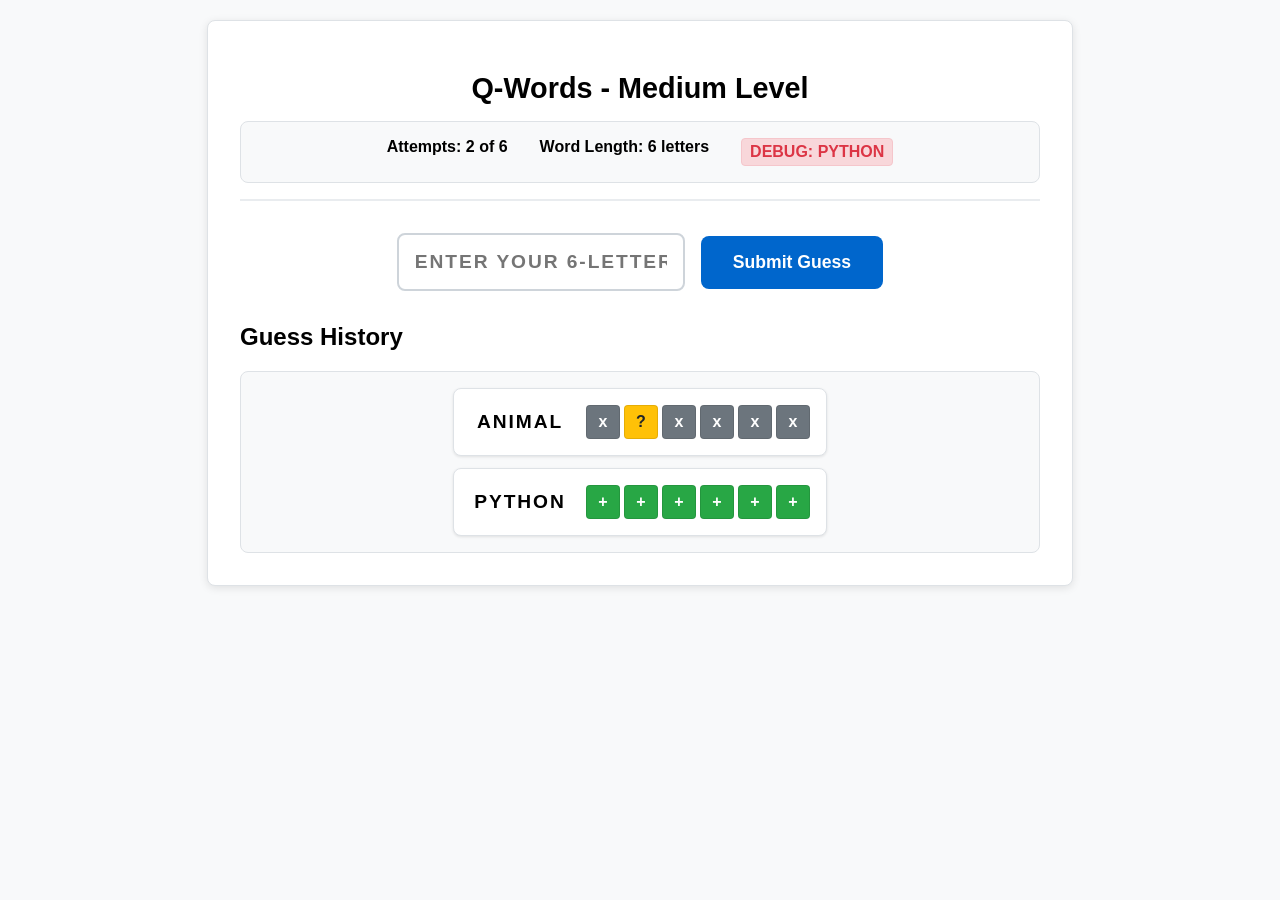
==== debug_test.html @ b5c4e561 "Intial commit" ====
<!DOCTYPE html>
<html lang="en">
<head>
    <meta charset="UTF-8">
    <meta name="viewport" content="width=device-width, initial-scale=1.0">
    <title>Q-Words Debug Test</title>
    <style>
        body {
            font-family: Arial, sans-serif;
            background-color: #f8f9fa;
            margin: 0;
            padding: 20px;
        }
        
        .game-container {
            max-width: 800px;
            margin: 0 auto;
            background: white;
            padding: 2rem;
            border-radius: 8px;
            box-shadow: 0 2px 8px rgba(0,0,0,0.1);
            border: 1px solid #dee2e6;
        }
        
        .game-header {
            text-align: center;
            margin-bottom: 2rem;
            padding-bottom: 1rem;
            border-bottom: 2px solid #e9ecef;
            background: #ffffff;
        }
        
        .game-header h1 {
            color: #000000;
            margin-bottom: 1rem;
            font-size: 1.8rem;
            font-weight: bold;
            text-shadow: none;
        }
        
        .game-info {
            display: flex;
            justify-content: center;
            gap: 2rem;
            flex-wrap: wrap;
            font-weight: 600;
            color: #000000;
            background: #f8f9fa;
            padding: 1rem;
            border-radius: 8px;
            border: 1px solid #dee2e6;
        }
        
        .debug-word {
            color: #dc3545 !important;
            font-weight: bold;
            background: #f8d7da;
            padding: 0.25rem 0.5rem;
            border-radius: 4px;
            border: 1px solid #f5c6cb;
        }
        
        .guess-form {
            display: flex;
            justify-content: center;
            gap: 1rem;
            align-items: center;
            flex-wrap: wrap;
            margin: 2rem 0;
        }
        
        #guess-input {
            padding: 1rem;
            font-size: 1.2rem;
            border: 2px solid #ced4da;
            border-radius: 8px;
            text-align: center;
            text-transform: uppercase;
            min-width: 200px;
            font-weight: bold;
            letter-spacing: 0.1em;
        }
        
        #submit-guess {
            background: #0066cc;
            color: white;
            border: none;
            padding: 1rem 2rem;
            font-size: 1.1rem;
            border-radius: 8px;
            cursor: pointer;
            font-weight: 600;
            min-height: 44px;
        }
        
        .guesses {
            display: flex;
            flex-direction: column;
            gap: 0.75rem;
            align-items: center;
            max-height: 400px;
            overflow-y: auto;
            padding: 1rem;
            background: #f8f9fa;
            border-radius: 8px;
            border: 1px solid #dee2e6;
        }
        
        .guess-row {
            display: flex;
            gap: 1rem;
            align-items: center;
            padding: 1rem;
            background: white;
            border-radius: 8px;
            min-width: 300px;
            box-shadow: 0 1px 3px rgba(0,0,0,0.1);
            border: 1px solid #dee2e6;
        }
        
        .guess-word {
            font-weight: bold;
            font-size: 1.2rem;
            min-width: 100px;
            text-align: center;
            letter-spacing: 0.1em;
        }
        
        .guess-feedback {
            display: flex;
            gap: 0.25rem;
        }
        
        .feedback-char {
            display: inline-flex;
            align-items: center;
            justify-content: center;
            width: 32px;
            height: 32px;
            border-radius: 4px;
            font-weight: bold;
            color: white;
            font-size: 1rem;
            border: 1px solid rgba(0,0,0,0.1);
        }
        
        .feedback-\+ {
            background: #28a745;
        }
        
        .feedback-\? {
            background: #ffc107;
            color: #212529;
        }
        
        .feedback-x {
            background: #6c757d;
        }
    </style>
</head>
<body>
    <div class="game-container">
        <header class="game-header">
            <h1>Q-Words - Medium Level</h1>
            <div class="game-info" role="status" aria-live="polite" aria-label="Game status">
                <span>Attempts: 2 of 6</span>
                <span>Word Length: 6 letters</span>
                <span class="debug-word" aria-label="Debug mode: target word is PYTHON">
                    DEBUG: PYTHON
                </span>
            </div>
        </header>
        
        <section class="game-input">
            <form class="guess-form" onsubmit="testSubmit(event)">
                <input type="text" 
                       name="guess" 
                       id="guess-input" 
                       maxlength="6" 
                       placeholder="Enter your 6-letter guess..."
                       autocomplete="off"
                       required>
                <button type="submit" id="submit-guess">Submit Guess</button>
            </form>
        </section>
        
        <section class="guess-history">
            <h2>Guess History</h2>
            <div class="guesses">
                <div class="guess-row">
                    <span class="guess-word">ANIMAL</span>
                    <span class="guess-feedback">
                        <span class="feedback-char feedback-x">x</span>
                        <span class="feedback-char feedback-?">?</span>
                        <span class="feedback-char feedback-x">x</span>
                        <span class="feedback-char feedback-x">x</span>
                        <span class="feedback-char feedback-x">x</span>
                        <span class="feedback-char feedback-x">x</span>
                    </span>
                </div>
                <div class="guess-row">
                    <span class="guess-word">PYTHON</span>
                    <span class="guess-feedback">
                        <span class="feedback-char feedback-+">+</span>
                        <span class="feedback-char feedback-+">+</span>
                        <span class="feedback-char feedback-+">+</span>
                        <span class="feedback-char feedback-+">+</span>
                        <span class="feedback-char feedback-+">+</span>
                        <span class="feedback-char feedback-+">+</span>
                    </span>
                </div>
            </div>
        </section>
    </div>
    
    <script>
        function testSubmit(event) {
            event.preventDefault();
            const input = document.getElementById('guess-input');
            const guess = input.value.trim().toUpperCase();
            
            console.log('Test submit called with guess:', guess);
            
            if (!guess) {
                alert('Please enter a guess');
                return;
            }
            
            // Simulate adding a guess
            const guessHistory = document.querySelector('.guesses');
            const guessRow = document.createElement('div');
            guessRow.className = 'guess-row';
            
            guessRow.innerHTML = `
                <span class="guess-word">${guess}</span>
                <span class="guess-feedback">
                    <span class="feedback-char feedback-x">x</span>
                    <span class="feedback-char feedback-?">?</span>
                    <span class="feedback-char feedback-+">+</span>
                    <span class="feedback-char feedback-x">x</span>
                    <span class="feedback-char feedback-x">x</span>
                    <span class="feedback-char feedback-x">x</span>
                </span>
            `;
            
            guessHistory.appendChild(guessRow);
            input.value = '';
            
            console.log('Test guess added successfully');
        }
        
        // Test input validation
        const guessInput = document.getElementById('guess-input');
        if (guessInput) {
            guessInput.addEventListener('input', function() {
                this.value = this.value.toUpperCase();
            });
        }
    </script>
</body>
</html>
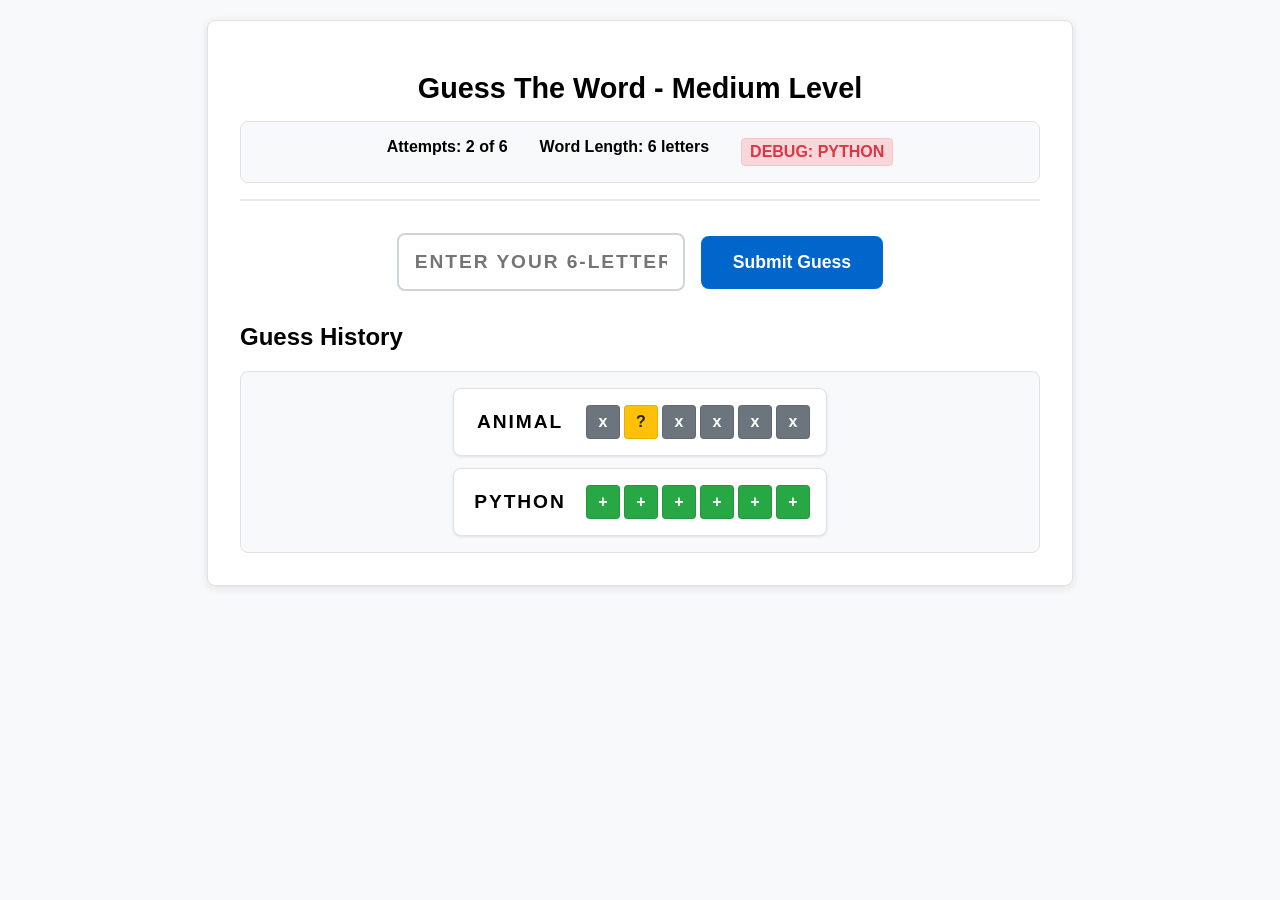
==== commit f7751dc9: "Update game name." ====
--- a/debug_test.html
+++ b/debug_test.html
@@ -3,7 +3,7 @@
 <head>
     <meta charset="UTF-8">
     <meta name="viewport" content="width=device-width, initial-scale=1.0">
-    <title>Q-Words Debug Test</title>
+    <title>Guess The Word Debug Test</title>
     <style>
         body {
             font-family: Arial, sans-serif;
@@ -161,7 +161,7 @@
 <body>
     <div class="game-container">
         <header class="game-header">
-            <h1>Q-Words - Medium Level</h1>
+            <h1>Guess The Word - Medium Level</h1>
             <div class="game-info" role="status" aria-live="polite" aria-label="Game status">
                 <span>Attempts: 2 of 6</span>
                 <span>Word Length: 6 letters</span>
